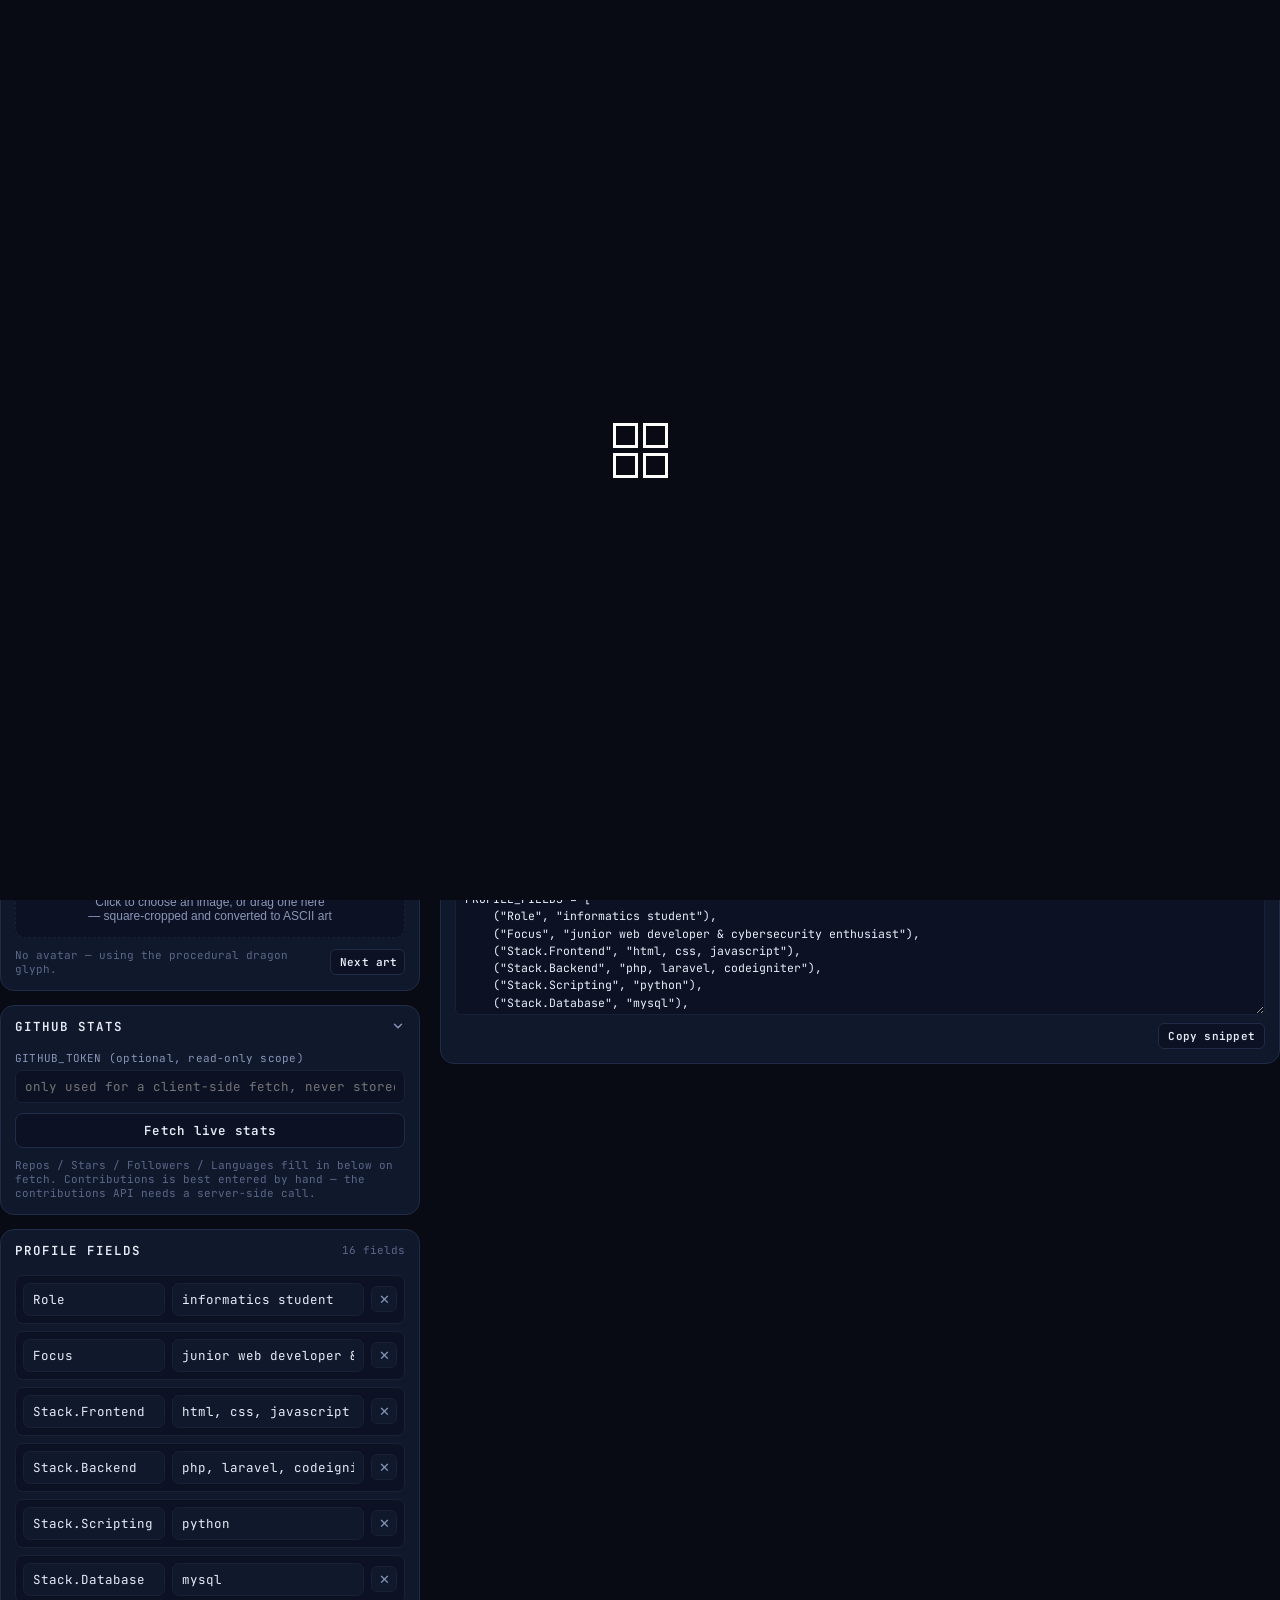
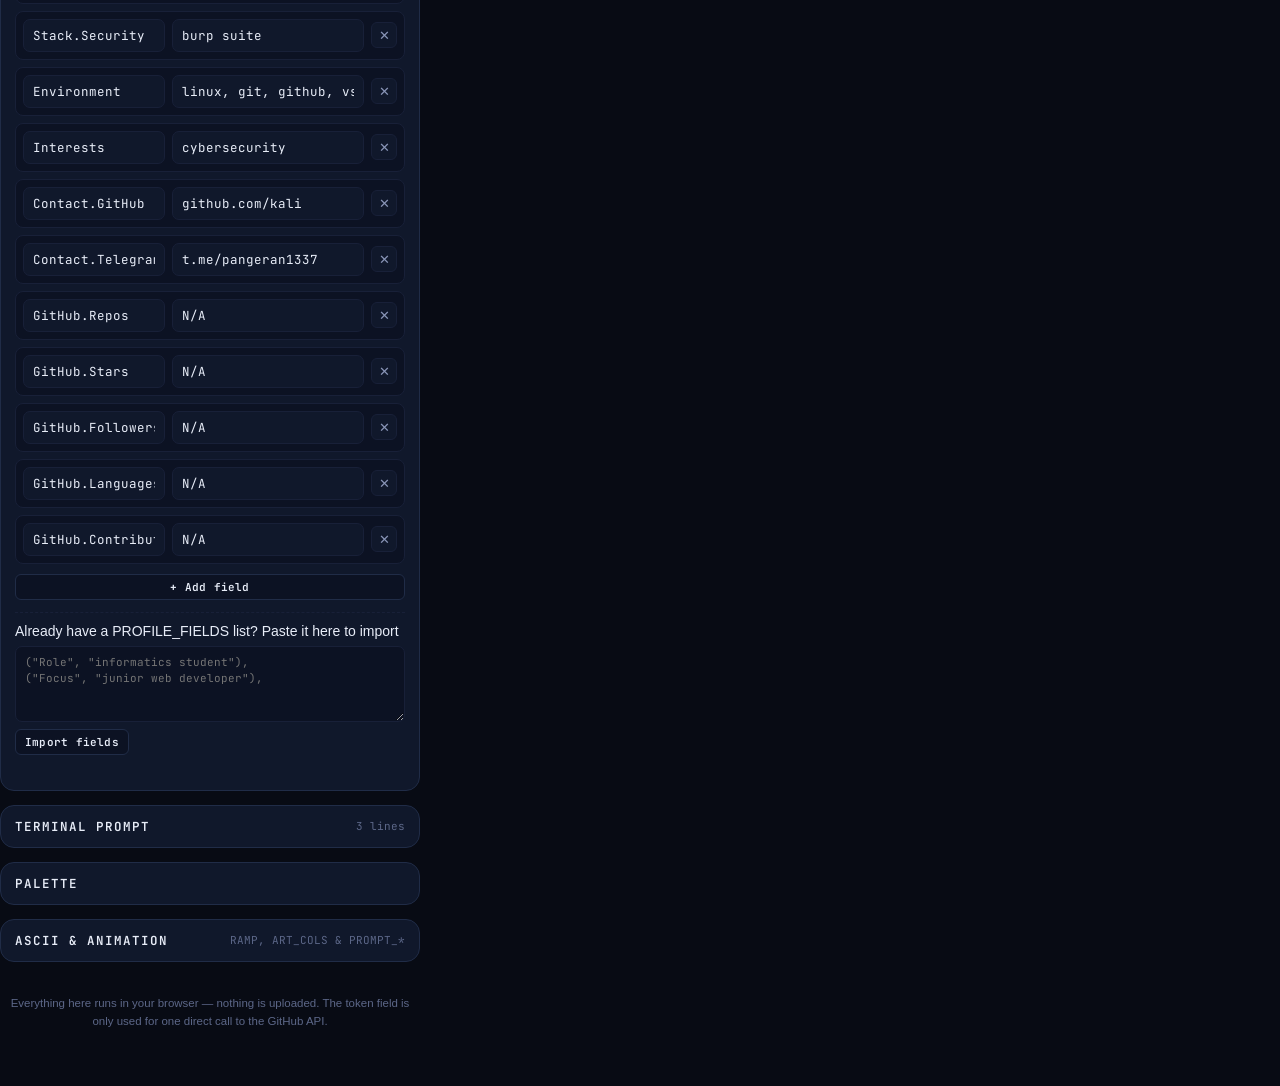
==== web-version/index.html @ 76c24859 "feat: update art colection and ascii feature" ====
<!doctype html>
<html lang="en">
<head>
  <meta charset="UTF-8">
  <meta name="viewport" content="width=device-width, initial-scale=1.0, viewport-fit=cover">
  
  <!-- Primary SEO Meta Tags -->
  <title>ASCII Card Studio — Interactive Terminal & Profile Card Generator for GitHub</title>
  <meta name="title" content="ASCII Card Studio — Interactive Terminal & Profile Card Generator for GitHub">
  <meta name="description" content="An interactive web studio to visually design Kali-styled README cards, custom profile fields, terminal prompt animations, and ASCII art generators for your GitHub profile.">
  <meta name="keywords" content="ASCII card, ASCII art generator, profile card maker, terminal card, GitHub README profile, Kali Linux style, ASCII studio, dev portfolio generator">
  <meta name="author" content="pangeran-droid">
  <meta name="robots" content="index, follow">
  <link rel="canonical" href="https://pangeran-droid.github.io/ascii-profile-card/">

  <!-- Open Graph / Facebook -->
  <meta property="og:type" content="website">
  <meta property="og:url" content="https://pangeran-droid.github.io/ascii-profile-card/">
  <meta property="og:title" content="ASCII Card Studio — Interactive Terminal & Profile Card Generator">
  <meta property="og:description" content="Visually design Kali-styled README profile cards, terminal animations, and convert images to custom ASCII art instantly in your browser.">
  <meta property="og:image" content="https://pangeran-droid.github.io/ascii-profile-card/assets/images/preview.png">

  <!-- Twitter Card -->
  <meta name="twitter:card" content="summary_large_image">
  <meta name="twitter:url" content="https://pangeran-droid.github.io/ascii-profile-card/">
  <meta name="twitter:title" content="ASCII Card Studio — Interactive Terminal & Profile Card Generator">
  <meta name="twitter:description" content="Visually design Kali-styled README profile cards, terminal animations, and convert images to custom ASCII art instantly in your browser.">
  <meta name="twitter:image" content="https://pangeran-droid.github.io/ascii-profile-card/assets/images/preview.png">

  <!-- Favicon -->
  <link rel="icon" type="image/png" href="assets/images/icon.png">

  <!-- Google Fonts Preconnect -->
  <link rel="preconnect" href="https://fonts.googleapis.com">
  <link rel="preconnect" href="https://fonts.gstatic.com" crossorigin>
  <link rel="stylesheet" href="https://fonts.googleapis.com/css2?family=JetBrains+Mono:wght@400;500;600;700&family=IBM+Plex+Sans:wght@400;500;600&display=swap">
  
  <!-- Main Stylesheet -->
  <link rel="stylesheet" href="assets/main.css">

  <style>
    :root{scroll-behavior: smooth;color-scheme:light dark;box-sizing:border-box;padding-top:env(safe-area-inset-top,0px);padding-bottom:env(safe-area-inset-bottom,0px)}
    html{scroll-padding-top:env(safe-area-inset-top,0px);scroll-behavior:smooth}
    body{margin:0;padding:0;font:14px -apple-system,BlinkMacSystemFont,sans-serif;background:#080b14;color:#e8edf8}
    img{max-width:100%}
    [hidden]:not([hidden=until-found i]){display:none!important}
  </style>
</head>
<body>

<!--
  ASCII Card Studio
  Developed by GitHub user @pangeran-droid — github.com/pangeran-droid
  Part of the ascii-profile-card repository.
-->
  
<div class="loader-overlay">
  <div class="loader" role="status" aria-label="Loading"></div>
</div>

<div class="app">

  <div class="topbar">
    <div class="dots"><span class="dot r"></span><span class="dot y"></span><span class="dot g"></span></div>
    <div class="titles">
      <h1>ASCII Card Studio — v1.2</h1>
      <p>Visually design the Kali-styled README card, then copy the config straight back into <code class="inline">profile.svg</code>'s generator script.</p>
    </div>
    <div class="actions">
      <button class="btn" id="btnReset" type="button">Reset defaults</button>
    </div>
  </div>

  <div class="grid">

    <div class="rail">

      <details class="card guide" open>
        <summary class="card-head"><h2>Quick guide</h2><svg class="chev" width="14" height="14" viewBox="0 0 24 24" fill="none"><path d="M9 6l6 6-6 6" stroke="currentColor" stroke-width="2.4" stroke-linecap="round" stroke-linejoin="round"/></svg></summary>
        <div class="card-body">
        <ol>
          <li>Configure each panel below — <i>Identity</i>, <i>GitHub Stats</i>, <i>Profile Fields</i>, <i>Terminal Prompt</i>, <i>Color Palette</i>, and <i>ASCII &amp; Animations</i>. The preview on the right (or above, on narrower screens) updates in real-time as you type.</li>
          <li>Add art directly in <code class="inline">assets/art-collection.js</code>: write <code class="inline">@@@ Name</code>, paste the ASCII, then click <b>Next art</b> to browse the collection.</li>
          <li>Already running the Python version? Each of the <i>Profile Fields</i> and <i>Terminal Prompt</i> panels has a paste-to-import box, so you don't have to retype anything.</li>
          <li>Once you're satisfied, open the <b>Python snippet</b> tab below the preview and click <b>Copy snippet</b>, then paste it into the top of <code class="inline">scripts/generate_card.py</code>, overwriting the matching constants.</li>
          <li>Open the <b>README embed</b> tab for a ready-to-paste <code class="inline">&lt;img&gt;</code> snippet for your <code class="inline">README.md</code>.</li>
          <li>Commit and push. The existing GitHub Actions workflow re-renders <code class="inline">assets/profile.svg</code> automatically — no workflow changes needed.</li>
        </ol>
          <div class="note">Everything on this page runs in your own browser — nothing is uploaded anywhere. Save your progress any time from the <b>Save/load config</b> tab below the preview.</div>
        </div>
      </details>

      <details class="card" open>
        <summary class="card-head"><h2>Identity</h2><svg class="chev" width="14" height="14" viewBox="0 0 24 24" fill="none"><path d="M9 6l6 6-6 6" stroke="currentColor" stroke-width="2.4" stroke-linecap="round" stroke-linejoin="round"/></svg></summary>
        <div class="card-body">
          <label class="field">
            <span class="lbl">GITHUB_LOGIN</span>
            <input type="text" id="inpLogin" value="kali" spellcheck="false">
          </label>

          <label class="field">
            <span class="lbl">README repo (optional — owner/repo)</span>
            <input type="text" id="inpRepo" placeholder="defaults to login/login, the profile-readme repo" spellcheck="false">
          </label>

          <label class="field">
            <span class="lbl">Avatar image</span>
            <div class="dropzone" id="dropzone" tabindex="0" role="button" aria-label="Upload avatar image">
              Click to choose an image, or drag one here<br>— square-cropped and converted to ASCII art
            </div>
            <input type="file" id="inpAvatar" accept="image/*" hidden>
          </label>
          <div class="avatarpreview" id="avatarPreviewRow" hidden>
            <img id="avatarThumb" alt="">
            <div class="grow">
              <div style="font-size:12px">Avatar set</div>
              <div class="statustext" id="avatarStatus"></div>
            </div>
            <button class="btn small danger" id="btnRemoveAvatar" type="button">Remove</button>
          </div>
          <div class="row" id="rerollRow">
            <span class="statustext grow" id="dragonStatus" aria-live="polite">No avatar — using the procedural dragon glyph.</span>
            <button class="btn small" id="btnReroll" type="button">Next art</button>
          </div>
        </div>
      </details>

      <details class="card" open>
        <summary class="card-head"><h2>GitHub stats</h2><svg class="chev" width="14" height="14" viewBox="0 0 24 24" fill="none"><path d="M9 6l6 6-6 6" stroke="currentColor" stroke-width="2.4" stroke-linecap="round" stroke-linejoin="round"/></svg></summary>
        <div class="card-body">
          <label class="field">
            <span class="lbl">GITHUB_TOKEN (optional, read-only scope)</span>
            <input type="password" id="inpToken" placeholder="only used for a client-side fetch, never stored" spellcheck="false">
          </label>
          <div class="row">
            <button class="btn grow" id="btnFetchStats" type="button">Fetch live stats</button>
          </div>
          <div class="statustext" id="statsStatus">Repos / Stars / Followers / Languages fill in below on fetch. Contributions is best entered by hand — the contributions API needs a server-side call.</div>
        </div>
      </details>

      <details class="card" open>
        <summary class="card-head"><h2>Profile fields</h2><span class="hint" id="fieldsCount"></span></summary>
        <div class="card-body">
          <div id="fieldsList" style="display:flex;flex-direction:column;gap:7px"></div>
          <button class="btn small" id="btnAddField" type="button">+ Add field</button>

          <div class="importbox">
            <span class="lbl">Already have a PROFILE_FIELDS list? Paste it here to import</span>
            <textarea id="inpImportFields" placeholder='("Role", "informatics student"),&#10;("Focus", "junior web developer"),' spellcheck="false"></textarea>
            <div class="row"><button class="btn small" id="btnImportFields" type="button">Import fields</button></div>
            <div class="statustext" id="importFieldsStatus"></div>
          </div>
        </div>
      </details>

      <details class="card">
        <summary class="card-head"><h2>Terminal prompt</h2><span class="hint" id="promptCount"></span></summary>
        <div class="card-body">
          <p style="margin:0;font-size:11.5px;color:var(--muted)">Each line is typed, held, then deleted in the looping terminal prompt.</p>
          <div id="promptList" style="display:flex;flex-direction:column;gap:7px"></div>
          <button class="btn small" id="btnAddPrompt" type="button">+ Add line</button>

          <div class="importbox">
            <span class="lbl">Already have a PROMPT_COMMANDS list? Paste it here to import</span>
            <textarea id="inpImportPrompt" placeholder='"informatics student",&#10;"junior web developer",' spellcheck="false"></textarea>
            <div class="row"><button class="btn small" id="btnImportPrompt" type="button">Import lines</button></div>
            <div class="statustext" id="importPromptStatus"></div>
          </div>
        </div>
      </details>

      <details class="card">
        <summary class="card-head"><h2>Palette</h2></summary>
        <div class="card-body">
          <span class="lbl">Quick themes</span>
          <div class="themepresets" id="themePresets"></div>

          <div class="colorrow"><span class="name">Window bg</span><input type="color" class="swatchpick" id="pickBg"><input type="text" class="grow" id="textBg"></div>
          <div class="colorrow"><span class="name">Title bar</span><input type="color" class="swatchpick" id="pickTitlebar"><input type="text" class="grow" id="textTitlebar"></div>
          <div class="colorrow"><span class="name">Title text</span><input type="color" class="swatchpick" id="pickTitleText"><input type="text" class="grow" id="textTitleText"></div>
          <div class="colorrow"><span class="name">ASCII art</span><input type="color" class="swatchpick" id="pickAccent"><input type="text" class="grow" id="textAccent"></div>
          <div class="colorrow"><span class="name">Header / prompt</span><input type="color" class="swatchpick" id="pickHeader"><input type="text" class="grow" id="textHeader"></div>
          <div class="colorrow"><span class="name">Field labels</span><input type="color" class="swatchpick" id="pickLabel"><input type="text" class="grow" id="textLabel"></div>
          <div class="colorrow"><span class="name">Field values</span><input type="color" class="swatchpick" id="pickValue"><input type="text" class="grow" id="textValue"></div>
          <span class="lbl" style="margin-top:4px">Swatch row (8)</span>
          <div class="palettegrid" id="paletteGrid"></div>
        </div>
      </details>

      <details class="card">
        <summary class="card-head"><h2>ASCII &amp; animation</h2><span class="hint">RAMP, ART_COLS &amp; PROMPT_*</span></summary>
        <div class="card-body">
          <label class="field">
            <span class="lbl">RAMP — shading characters, dark to light</span>
            <div class="row">
              <select id="selRampPreset" aria-label="Choose an ASCII shading ramp">
                <option value="default">Default</option>
                <option value="standard">Standard</option>
                <option value="minimal">Minimal</option>
                <option value="dense">Dense</option>
                <option value="custom">Custom</option>
              </select>
              <input type="text" id="inpRamp" class="grow" value=" .:+#@" spellcheck="false" aria-label="ASCII shading characters from dark to light">
            </div>
            <p class="helptext">Choose a preset or edit the characters directly. The first character represents the darkest shade.</p>
            <span class="statustext" id="rampStatus" aria-live="polite"></span>
          </label>
          <label class="field">
            <span class="lbl">ART_COLS — ASCII art width (in characters)</span>
            <div class="row">
              <input type="range" id="rngArtCols" min="20" max="60" step="1" class="grow">
              <span class="rangeval" id="valArtCols">40</span>
            </div>
            <p class="helptext">A higher value results in a more detailed avatar/dragon, but makes the card wider.</p>
          </label>

          <div class="fieldgrid2">
            <label class="field">
              <span class="lbl">Typing speed (seconds/character)</span>
              <input type="number" id="inpTypeSpeed" min="0.01" max="1" step="0.01">
            </label>
            <label class="field">
              <span class="lbl">Deleting speed (seconds/character)</span>
              <input type="number" id="inpDeleteSpeed" min="0.01" max="1" step="0.005">
            </label>
            <label class="field">
              <span class="lbl">Pause after typing finishes (seconds)</span>
              <input type="number" id="inpHoldTime" min="0" max="10" step="0.1">
            </label>
            <label class="field">
              <span class="lbl">Pause before the next line (seconds)</span>
              <input type="number" id="inpGapTime" min="0" max="10" step="0.1">
            </label>
            <label class="field">
              <span class="lbl">Prompt character width (px)</span>
              <input type="number" id="inpCharW" min="4" max="20" step="0.5">
            </label>
          </div>
          <p class="helptext">These values correspond exactly to <code class="inline">ART_COLS</code>, <code class="inline">PROMPT_TYPE_SPEED</code>, <code class="inline">PROMPT_DELETE_SPEED</code>, <code class="inline">PROMPT_HOLD_TIME</code>, <code class="inline">PROMPT_GAP_TIME</code>, and <code class="inline">PROMPT_CHAR_W</code> in the Python script — changing them here also updates the Python snippet tab.</p>
        </div>
      </details>

      <div class="foot">Everything here runs in your browser — nothing is uploaded. The token field is only used for one direct call to the GitHub API.</div>
    </div>

    <div class="stage">
      <div class="stagecard">
        <div class="stagehead">
          <h2>Live preview</h2>
          <span class="dims" id="dimsText">— × —</span>
        </div>
        <div class="stagebody">
          <div id="svgHost"></div>
        </div>
        <div class="exporttabs">
          <button class="exporttab active" data-pane="python" type="button">Python snippet</button>
          <button class="exporttab" data-pane="readme" type="button">README embed</button>
          <button class="exporttab" data-pane="svg" type="button">SVG markup</button>
          <button class="exporttab" data-pane="config" type="button">Save / load config</button>
        </div>

        <div class="exportpane active" data-pane="python">
          <p>Drop this into the script in place of <code class="inline">PROFILE_FIELDS</code>, <code class="inline">PROMPT_COMMANDS</code>, and the color/size constants.</p>
          <textarea id="outPython" readonly spellcheck="false"></textarea>
          <div class="row"><button class="btn small" id="btnCopyPython" type="button">Copy snippet</button></div>
        </div>

        <div class="exportpane" data-pane="readme">
          <p>Paste this into your profile README (usually the <code class="inline">README.md</code> of a repo named exactly like your username).</p>
          <textarea id="outReadme" readonly spellcheck="false"></textarea>
          <div class="row"><button class="btn small" id="btnCopyReadme" type="button">Copy snippet</button></div>
          <p class="helptext">Uses <code class="inline">raw.githubusercontent.com</code>, not a <code class="inline">github.com/.../blob/...</code> link — the latter is an HTML page and won't render inside an <code class="inline">&lt;img&gt;</code> tag.</p>
        </div>

        <div class="exportpane" data-pane="svg">
          <p>Download links can't trigger a save from inside this preview — copy the markup, or open it in a new tab and use the browser's "Save As".</p>
          <textarea id="outSvg" readonly spellcheck="false"></textarea>
          <div class="row">
            <a class="btn small ghost" id="linkOpenSvg" target="_blank" rel="noopener">Open in new tab</a>
            <button class="btn small" id="btnCopySvg" type="button">Copy markup</button>
          </div>
        </div>

        <div class="exportpane" data-pane="config">
          <p>Save your in-progress design to come back to later, including the avatar.</p>
          <textarea id="outConfig" readonly spellcheck="false"></textarea>
          <div class="row">
            <label class="btn small ghost" style="cursor:pointer">Load file<input type="file" id="inpConfigFile" accept="application/json" hidden></label>
            <button class="btn small" id="btnCopyConfig" type="button">Copy JSON</button>
          </div>
          <label class="field">
            <span class="lbl">…or paste config JSON here and apply</span>
            <textarea id="inpConfigPaste" placeholder="{ &quot;login&quot;: ... }" spellcheck="false" style="height:70px"></textarea>
          </label>
          <div class="row"><button class="btn small" id="btnApplyConfig" type="button">Apply pasted config</button></div>
          <div class="statustext" id="configStatus"></div>
        </div>
      </div>
    </div>

  </div>
</div>

<script src="assets/art-collection.js"></script>
<script src="assets/main.js"></script>

</body></html>
---- web-version/assets/main.css ----
/* Layout: two-pane workbench -- a scrollable control rail feeds a sticky
     terminal-card preview; under 860px the preview floats to the top and
     the rail drops below it so the result is always the first thing seen. */
  :root{
    scroll-behavior: smooth;
    --bg: #080b14;
    --panel: #10182b;
    --panel-2: #0c1223;
    --border: #202c47;
    --border-soft: #182038;
    --fg: #e8edf8;
    --muted: #8a96b8;
    --muted-2: #5c6788;
    --accent: #5dc9f2;
    --accent-soft: rgba(93,201,242,.14);
    --danger: #ef4b61;
    --ok: #3ddc84;
    --warn: #ffd166;
    --font-display: 'JetBrains Mono', ui-monospace, 'SFMono-Regular', Menlo, Consolas, monospace;
    --font-body: 'IBM Plex Sans', system-ui, -apple-system, sans-serif;
    --font-mono: 'JetBrains Mono', ui-monospace, Menlo, monospace;
    color-scheme: dark;
  }
  *{box-sizing:border-box}
  body{
    background:
      radial-gradient(900px 500px at 85% -10%, rgba(93,201,242,.08), transparent 60%),
      var(--bg);
    color:var(--fg);
    font-family:var(--font-body);
    padding-inline:16px;
    min-height:100%;
  }
  ::selection{background:var(--accent-soft);color:var(--fg)}
  h1,h2,h3{font-family:var(--font-display);font-weight:600;letter-spacing:.01em;margin:0}
  a{color:var(--accent)}
  .app{max-width:1280px;margin:0 auto;padding-block:20px 56px}

  .topbar{
    display:flex;align-items:center;gap:14px;flex-wrap:wrap;
    padding:14px 18px;border:1px solid var(--border);border-radius:14px;
    background:linear-gradient(180deg,var(--panel),var(--panel-2));
    margin-bottom:20px;
  }
  .topbar .dots{display:flex;gap:7px;flex:0 0 auto}
  .topbar .dot{width:11px;height:11px;border-radius:50%}
  .topbar .dot.r{background:#ff5f57}.topbar .dot.y{background:#febc2e}.topbar .dot.g{background:#28c840}
  .topbar .titles{flex:1 1 auto;min-width:0}
  .topbar h1{font-size:17px;color:var(--fg)}
  .topbar p{margin:2px 0 0;font-size:12.5px;color:var(--muted);max-width:60ch}
  .topbar .actions{display:flex;gap:8px;flex:0 0 auto}

  .btn{
    font-family:var(--font-display);font-size:12.5px;font-weight:600;letter-spacing:.02em;
    color:var(--fg);background:var(--panel-2);border:1px solid var(--border);
    border-radius:8px;padding:8px 12px;cursor:pointer;white-space:nowrap;
    transition:border-color .15s,background .15s,transform .05s;
  }
  .btn:hover{border-color:var(--accent);background:#0e1730}
  .btn:active{transform:translateY(1px)}
  .btn:focus-visible{outline:2px solid var(--accent);outline-offset:2px}
  .btn.primary{background:var(--accent);color:#06121c;border-color:var(--accent)}
  .btn.primary:hover{background:#7ad4f5}
  .btn.ghost{background:transparent}
  .btn.danger{color:var(--danger);border-color:rgba(239,75,97,.4)}
  .btn.small{padding:5px 9px;font-size:11px;border-radius:6px}
  .btn[disabled]{opacity:.45;cursor:not-allowed}

  .grid{display:grid;grid-template-columns:minmax(0,420px) 1fr;gap:20px;align-items:start}
  @media (max-width:860px){ .grid{grid-template-columns:1fr} }
  .rail{order:1;display:flex;flex-direction:column;gap:14px;min-width:0}
  .stage{order:2;position:sticky;top:16px;min-width:0}
  @media (max-width:860px){
    .rail{order:2}
    .stage{order:1;position:static}
  }

  .card{
    border:1px solid var(--border);border-radius:14px;background:var(--panel);
    overflow:hidden;
  }
  .card > summary, .card > .card-head{
    display:flex;align-items:center;justify-content:space-between;gap:10px;
    padding:12px 14px;cursor:pointer;list-style:none;user-select:none;
  }
  .card > summary::-webkit-details-marker{display:none}
  .card-head h2{font-size:12.5px;text-transform:uppercase;letter-spacing:.08em;color:var(--fg)}
  .card-head .hint{font-size:11px;color:var(--muted-2);font-family:var(--font-mono)}
  .chev{color:var(--muted);transition:transform .15s;flex:0 0 auto}
  details[open] > summary .chev{transform:rotate(90deg)}
  .card-body{padding:4px 14px 14px;display:flex;flex-direction:column;gap:10px}

  label.field{display:flex;flex-direction:column;gap:5px;min-width:0}
  label.field .lbl{font-size:11px;color:var(--muted);font-family:var(--font-mono);letter-spacing:.02em}
  input[type=text], input[type=password], textarea{
    font-family:var(--font-mono);font-size:12.5px;color:var(--fg);
    background:var(--panel-2);border:1px solid var(--border-soft);border-radius:7px;
    padding:7px 9px;width:100%;min-width:0;
  }
  select{
    font-family:var(--font-mono);font-size:11px;color:var(--fg);
    background:var(--panel-2);border:1px solid var(--border-soft);border-radius:7px;
    padding:6px 7px;min-width:0;
  }
  select:focus{outline:none;border-color:var(--accent)}
  input[type=text]:focus, input[type=password]:focus, textarea:focus{
    outline:none;border-color:var(--accent);
  }
  textarea{resize:vertical;line-height:1.5}
  .row{display:flex;gap:8px;align-items:center;min-width:0}
  .row > *{min-width:0}
  .grow{flex:1 1 auto}

  .listitem{
    display:flex;gap:7px;align-items:center;padding:7px;border:1px solid var(--border-soft);
    border-radius:8px;background:var(--panel-2);
  }
  .listitem input[type=text]{background:var(--panel)}
  .iconbtn{
    flex:0 0 auto;width:26px;height:26px;display:grid;place-items:center;border-radius:6px;
    border:1px solid var(--border-soft);background:var(--panel);color:var(--muted);cursor:pointer;
  }
  .iconbtn:hover{color:var(--danger);border-color:rgba(239,75,97,.4)}

  .colorrow{display:flex;align-items:center;gap:8px}
  .colorrow .swatchpick{flex:0 0 auto;width:30px;height:30px;border-radius:7px;border:1px solid var(--border-soft);padding:0;background:none;cursor:pointer}
  .colorrow .name{flex:0 0 108px;font-size:12px;color:var(--muted);font-family:var(--font-mono)}
  .colorrow input[type=text]{flex:1 1 auto}
  .palettegrid{display:grid;grid-template-columns:repeat(4,1fr);gap:8px}
  .palettegrid .swatchpick{width:100%;aspect-ratio:1;border-radius:8px;border:1px solid var(--border-soft);cursor:pointer}

  .dropzone{
    border:1.5px dashed var(--border-soft);border-radius:10px;padding:14px;text-align:center;
    color:var(--muted);font-size:12px;cursor:pointer;background:var(--panel-2);
  }
  .dropzone:hover{border-color:var(--accent);color:var(--fg)}
  .dropzone.drag{border-color:var(--accent);background:var(--accent-soft)}
  .avatarpreview{display:flex;align-items:center;gap:10px}
  .avatarpreview img{width:44px;height:44px;object-fit:cover;border-radius:8px;border:1px solid var(--border-soft)}
  .statustext{font-size:11px;color:var(--muted-2);font-family:var(--font-mono);min-height:14px}
  .statustext.ok{color:var(--ok)}
  .statustext.err{color:var(--danger)}

  .stagecard{border:1px solid var(--border);border-radius:14px;background:var(--panel);overflow:hidden}
  .stagehead{display:flex;align-items:center;justify-content:space-between;gap:10px;padding:12px 14px;border-bottom:1px solid var(--border)}
  .stagehead h2{font-size:12.5px;text-transform:uppercase;letter-spacing:.08em}
  .dims{font-size:11px;color:var(--muted-2);font-family:var(--font-mono);font-variant-numeric:tabular-nums}
  .stagebody{padding:18px;overflow:auto;background:
    radial-gradient(circle at 1px 1px, var(--border-soft) 1px, transparent 0) 0 0/16px 16px;
  }
  .stagebody svg{display:block;max-width:100%;height:auto;margin-inline:auto;filter:drop-shadow(0 20px 40px rgba(0,0,0,.45))}
  .stagebody.native-art-size svg{max-width:none}

  .exporttabs{display:flex;gap:6px;padding:10px 14px 0;flex-wrap:wrap}
  .exporttab{
    font-family:var(--font-display);font-size:11.5px;font-weight:600;color:var(--muted);
    background:transparent;border:1px solid var(--border-soft);border-radius:7px;padding:6px 10px;cursor:pointer;
  }
  .exporttab.active{color:var(--accent);border-color:var(--accent);background:var(--accent-soft)}
  .exportpane{display:none;padding:12px 14px 14px;flex-direction:column;gap:8px}
  .exportpane.active{display:flex}
  .exportpane textarea{height:150px;font-size:11.5px}
  .exportpane p{margin:0;font-size:11.5px;color:var(--muted);line-height:1.5}
  .exportpane .row{justify-content:flex-end}

  code.inline{font-family:var(--font-mono);background:var(--panel-2);border:1px solid var(--border-soft);padding:1px 6px;border-radius:5px;font-size:11.5px}
  .foot{margin-top:18px;font-size:11.5px;color:var(--muted-2);line-height:1.6;text-align:center}
  .foot a{color:var(--muted)}

  .guide{border-color:var(--accent);background:linear-gradient(180deg,rgba(93,201,242,.08),var(--panel-2))}
  .guide ol{margin:0;padding-left:18px;display:flex;flex-direction:column;gap:7px;font-size:12.5px;color:var(--fg);line-height:1.55}
  .guide ol b{color:var(--accent);font-family:var(--font-mono)}
  .guide .note{margin-top:4px;font-size:11.5px;color:var(--muted);background:var(--panel-2);border:1px solid var(--border-soft);border-radius:8px;padding:8px 10px;line-height:1.55}

  .fieldgrid2{display:grid;grid-template-columns:1fr 1fr;gap:10px}
  @media (max-width:420px){ .fieldgrid2{grid-template-columns:1fr} }
  label.field input[type=number]{
    font-family:var(--font-mono);font-size:12.5px;color:var(--fg);
    background:var(--panel-2);border:1px solid var(--border-soft);border-radius:7px;
    padding:7px 9px;width:100%;
  }
  label.field input[type=number]:focus{outline:none;border-color:var(--accent)}
  label.field input[type=range]{width:100%;accent-color:var(--accent)}
  .rangeval{font-family:var(--font-mono);font-size:11px;color:var(--accent);font-variant-numeric:tabular-nums}
  .helptext{font-size:11px;color:var(--muted-2);line-height:1.5;margin:0}

  .themepresets{display:flex;flex-wrap:wrap;gap:8px}
  .themechip{
    display:flex;flex-direction:column;align-items:center;gap:5px;
    border:1px solid var(--border-soft);border-radius:9px;padding:7px;background:var(--panel-2);
    cursor:pointer;width:62px;
  }
  .themechip:hover{border-color:var(--accent)}
  .themechip:focus-visible{outline:2px solid var(--accent);outline-offset:2px}
  .themechip .swatches{display:flex;gap:2px}
  .themechip .sw{width:10px;height:16px;border-radius:2px;border:1px solid rgba(255,255,255,.08)}
  .themechip .name{font-size:9.5px;color:var(--muted);font-family:var(--font-mono);text-align:center;line-height:1.2}

  .importbox{border-top:1px dashed var(--border-soft);margin-top:2px;padding-top:10px;display:flex;flex-direction:column;gap:7px}
  .importbox textarea{height:76px;font-size:11px}

  .loader-overlay {position:fixed;inset: 0;z-index: 9999;display: grid;place-items: center;background: #080b14;transition: opacity 0.3s ease;}
  .loader-overlay.is-hidden {opacity: 0;pointer-events: none;}
  .loader {
    width: 55px;
    aspect-ratio: 1;
    --g1:conic-gradient(from  90deg at top    3px left  3px,#0000 90deg,#fff 0);
    --g2:conic-gradient(from -90deg at bottom 3px right 3px,#0000 90deg,#fff 0);
    background:
      var(--g1),var(--g1),var(--g1),var(--g1), 
      var(--g2),var(--g2),var(--g2),var(--g2);
    background-position: 0 0,100% 0,100% 100%,0 100%;
    background-size: 25px 25px;
    background-repeat: no-repeat;
    animation: l11 1.5s infinite;
  }
  @keyframes l11 {
    0%   {background-size:35px 15px,15px 15px,15px 35px,35px 35px}
    25%  {background-size:35px 35px,15px 35px,15px 15px,35px 15px}
    50%  {background-size:15px 35px,35px 35px,35px 15px,15px 15px}
    75%  {background-size:15px 15px,35px 15px,35px 35px,15px 35px}
    100% {background-size:35px 15px,15px 15px,15px 35px,35px 35px}
  }
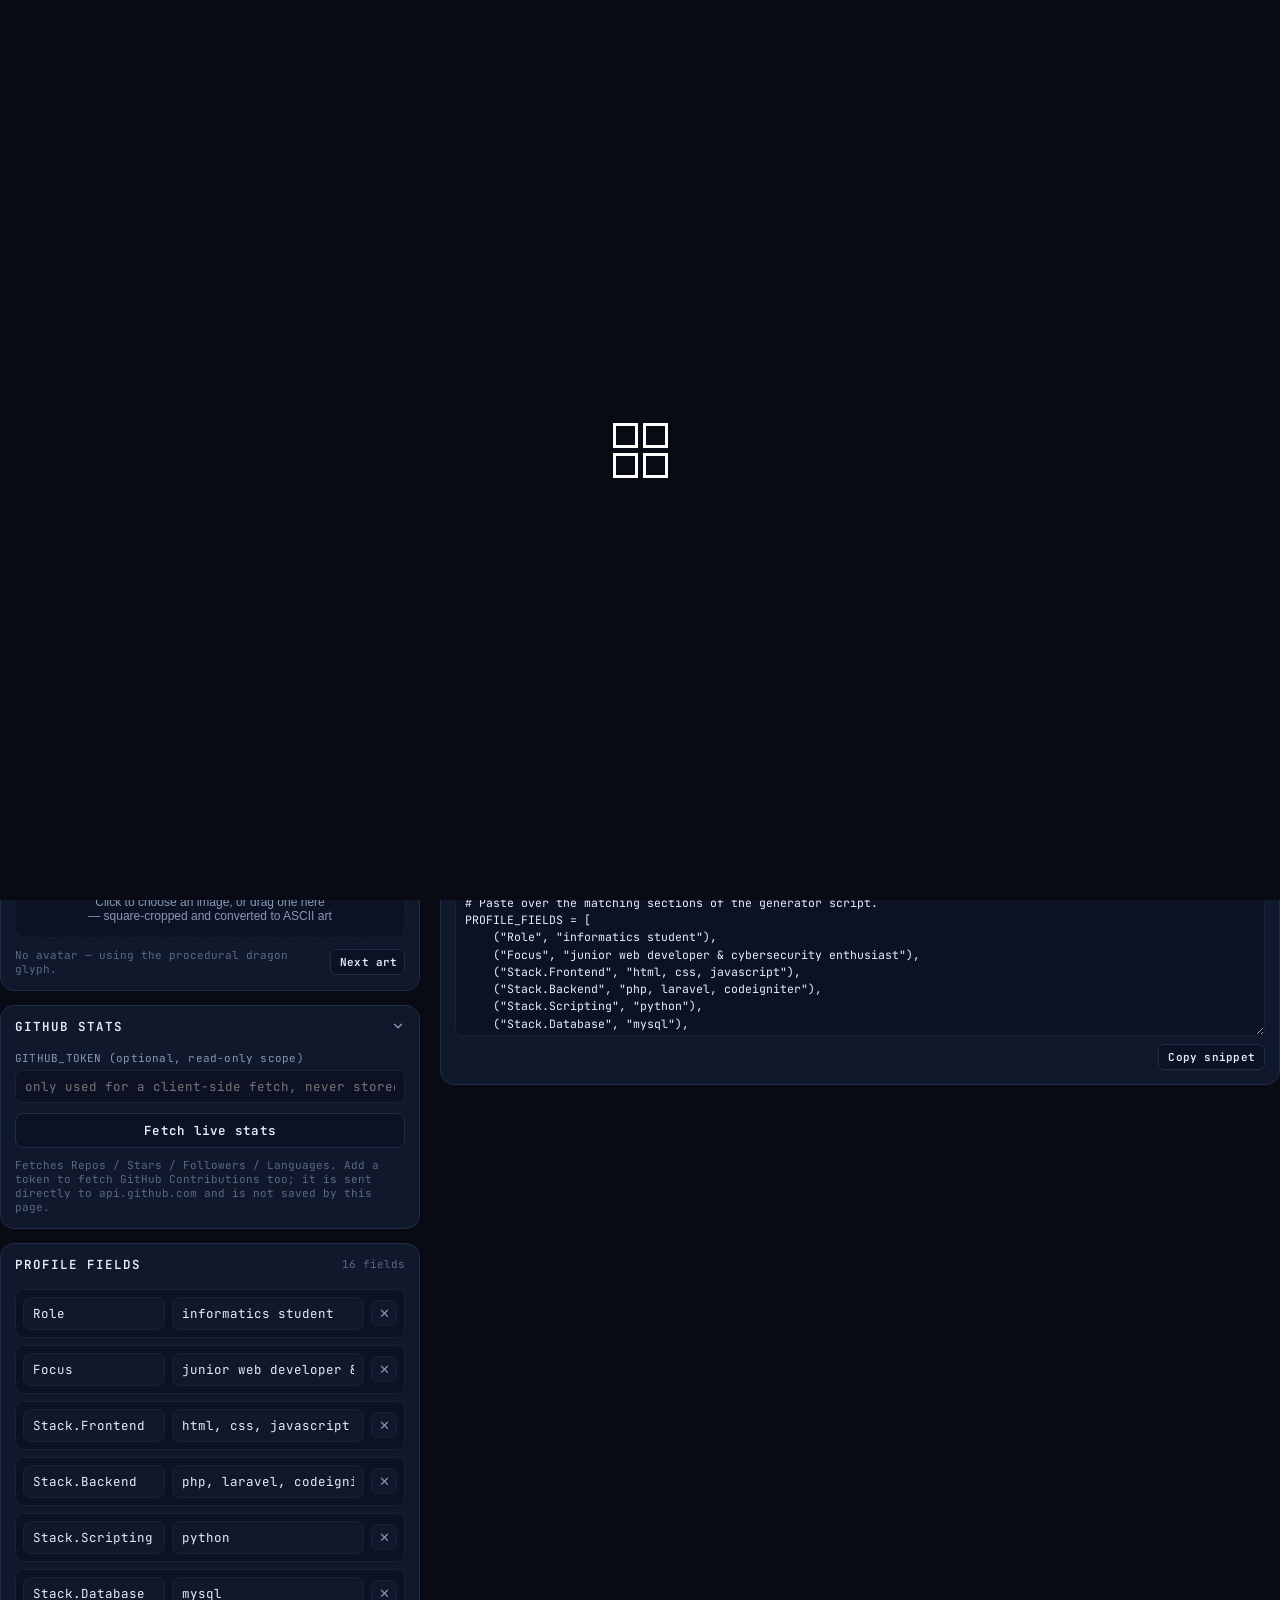
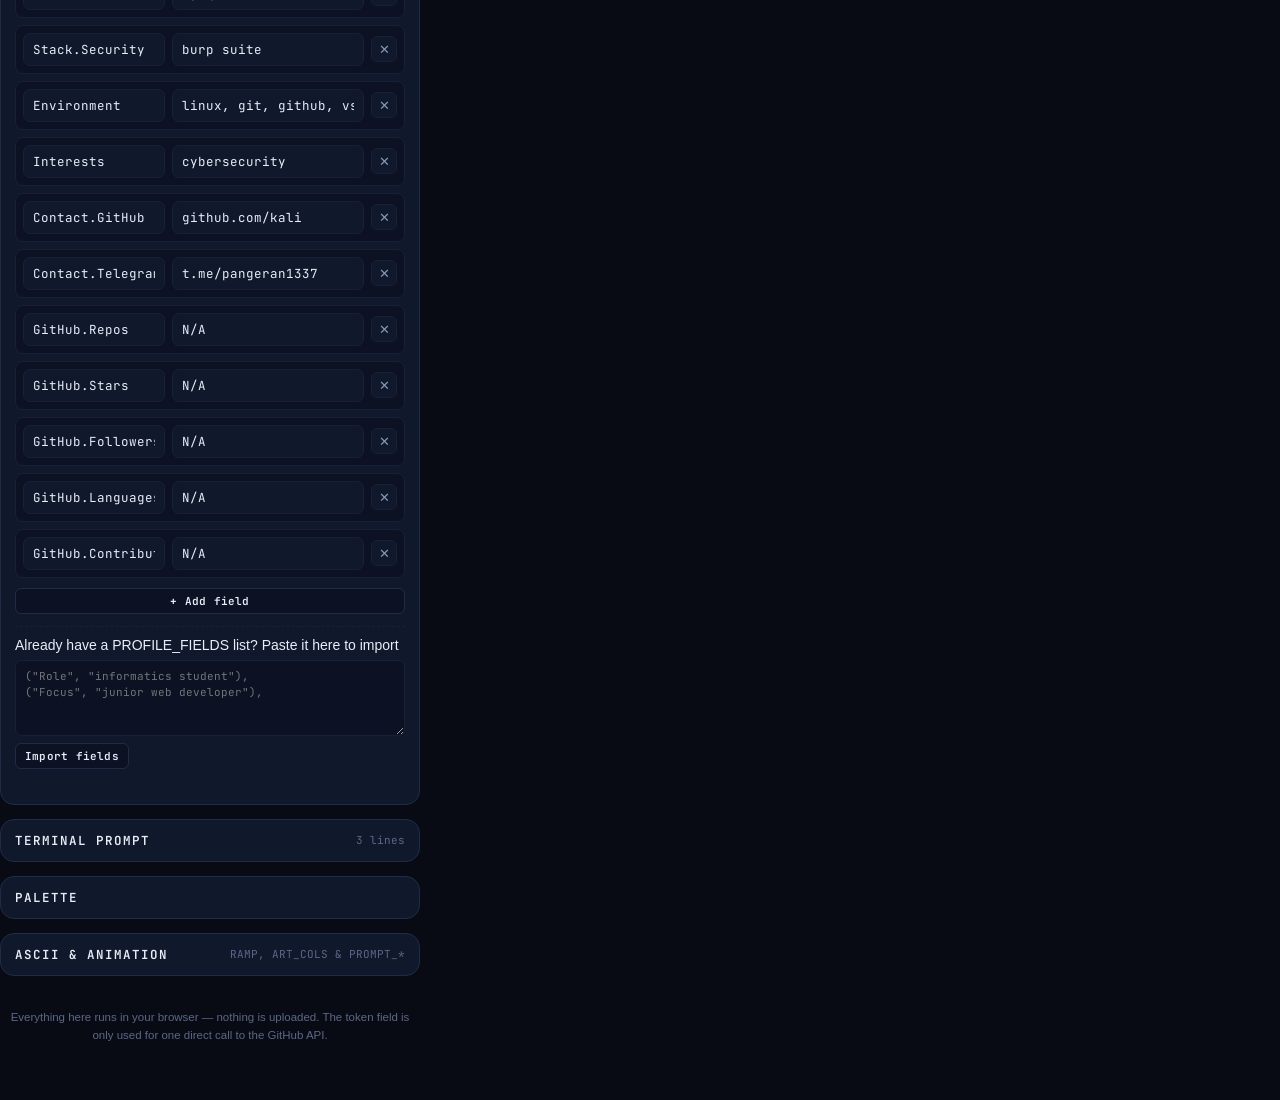
==== commit 4273efd9: "feat: enhance card studio and paginate GitHub stats" ====
--- a/web-version/index.html
+++ b/web-version/index.html
@@ -67,6 +67,8 @@
       <p>Visually design the Kali-styled README card, then copy the config straight back into <code class="inline">profile.svg</code>'s generator script.</p>
     </div>
     <div class="actions">
+      <button class="btn" id="btnUndo" type="button" disabled title="Undo (Ctrl+Z)">Undo</button>
+      <button class="btn" id="btnRedo" type="button" disabled title="Redo (Ctrl+Y)">Redo</button>
       <button class="btn" id="btnReset" type="button">Reset defaults</button>
     </div>
   </div>
@@ -135,7 +137,7 @@
           <div class="row">
             <button class="btn grow" id="btnFetchStats" type="button">Fetch live stats</button>
           </div>
-          <div class="statustext" id="statsStatus">Repos / Stars / Followers / Languages fill in below on fetch. Contributions is best entered by hand — the contributions API needs a server-side call.</div>
+          <div class="statustext" id="statsStatus">Fetches Repos / Stars / Followers / Languages. Add a token to fetch GitHub Contributions too; it is sent directly to api.github.com and is not saved by this page.</div>
         </div>
       </details>
 
@@ -259,6 +261,7 @@
           <button class="exporttab" data-pane="svg" type="button">SVG markup</button>
           <button class="exporttab" data-pane="config" type="button">Save / load config</button>
         </div>
+        <div class="statustext autosave-status" id="autosaveStatus" role="status" aria-live="polite">Autosaves on this device. GitHub token is never saved.</div>
 
         <div class="exportpane active" data-pane="python">
           <p>Drop this into the script in place of <code class="inline">PROFILE_FIELDS</code>, <code class="inline">PROMPT_COMMANDS</code>, and the color/size constants.</p>
@@ -274,16 +277,34 @@
         </div>
 
         <div class="exportpane" data-pane="svg">
-          <p>Download links can't trigger a save from inside this preview — copy the markup, or open it in a new tab and use the browser's "Save As".</p>
+          <p>Copy the SVG markup or download a static PNG. Choose a scale for a higher-resolution image.</p>
           <textarea id="outSvg" readonly spellcheck="false"></textarea>
           <div class="row">
             <a class="btn small ghost" id="linkOpenSvg" target="_blank" rel="noopener">Open in new tab</a>
             <button class="btn small" id="btnCopySvg" type="button">Copy markup</button>
           </div>
+          <div class="row">
+            <label class="png-scale">
+              <span class="lbl">PNG scale</span>
+              <select id="selPngScale" aria-label="PNG export scale">
+                <option value="1">1×</option>
+                <option value="2">2×</option>
+                <option value="3">3×</option>
+              </select>
+            </label>
+            <button class="btn small primary" id="btnDownloadPng" type="button">Download PNG</button>
+          </div>
+          <div class="statustext" id="pngDownloadStatus" role="status" aria-live="polite"></div>
         </div>
 
         <div class="exportpane" data-pane="config">
           <p>Save your in-progress design to come back to later, including the avatar.</p>
+          <div class="sharebox">
+            <p>Create a link that opens this design in another browser. The original avatar image and GitHub token are never included; an avatar is shared as ASCII art.</p>
+            <div class="row"><button class="btn small" id="btnCreateShareLink" type="button">Create share link</button></div>
+            <textarea id="outShareLink" readonly spellcheck="false" aria-label="Share link" placeholder="Your share link will appear here"></textarea>
+            <div class="statustext" id="shareStatus" role="status" aria-live="polite"></div>
+          </div>
           <textarea id="outConfig" readonly spellcheck="false"></textarea>
           <div class="row">
             <label class="btn small ghost" style="cursor:pointer">Load file<input type="file" id="inpConfigFile" accept="application/json" hidden></label>
--- a/web-version/assets/main.css
+++ b/web-version/assets/main.css
@@ -152,6 +152,7 @@
   .stagebody.native-art-size svg{max-width:none}
 
   .exporttabs{display:flex;gap:6px;padding:10px 14px 0;flex-wrap:wrap}
+  .autosave-status{padding:7px 14px 0}
   .exporttab{
     font-family:var(--font-display);font-size:11.5px;font-weight:600;color:var(--muted);
     background:transparent;border:1px solid var(--border-soft);border-radius:7px;padding:6px 10px;cursor:pointer;
@@ -162,6 +163,12 @@
   .exportpane textarea{height:150px;font-size:11.5px}
   .exportpane p{margin:0;font-size:11.5px;color:var(--muted);line-height:1.5}
   .exportpane .row{justify-content:flex-end}
+  .sharebox{display:flex;flex-direction:column;gap:8px;padding:10px;border:1px solid var(--border-soft);border-radius:8px;background:var(--panel-2)}
+  .sharebox textarea{height:64px;overflow-wrap:anywhere}
+  .sharebox .row{justify-content:flex-start}
+  .png-scale{display:flex;align-items:center;gap:7px;margin-right:auto}
+  .png-scale .lbl{font-size:11px;color:var(--muted);font-family:var(--font-mono)}
+  .png-scale select{min-width:64px}
 
   code.inline{font-family:var(--font-mono);background:var(--panel-2);border:1px solid var(--border-soft);padding:1px 6px;border-radius:5px;font-size:11.5px}
   .foot{margin-top:18px;font-size:11.5px;color:var(--muted-2);line-height:1.6;text-align:center}
